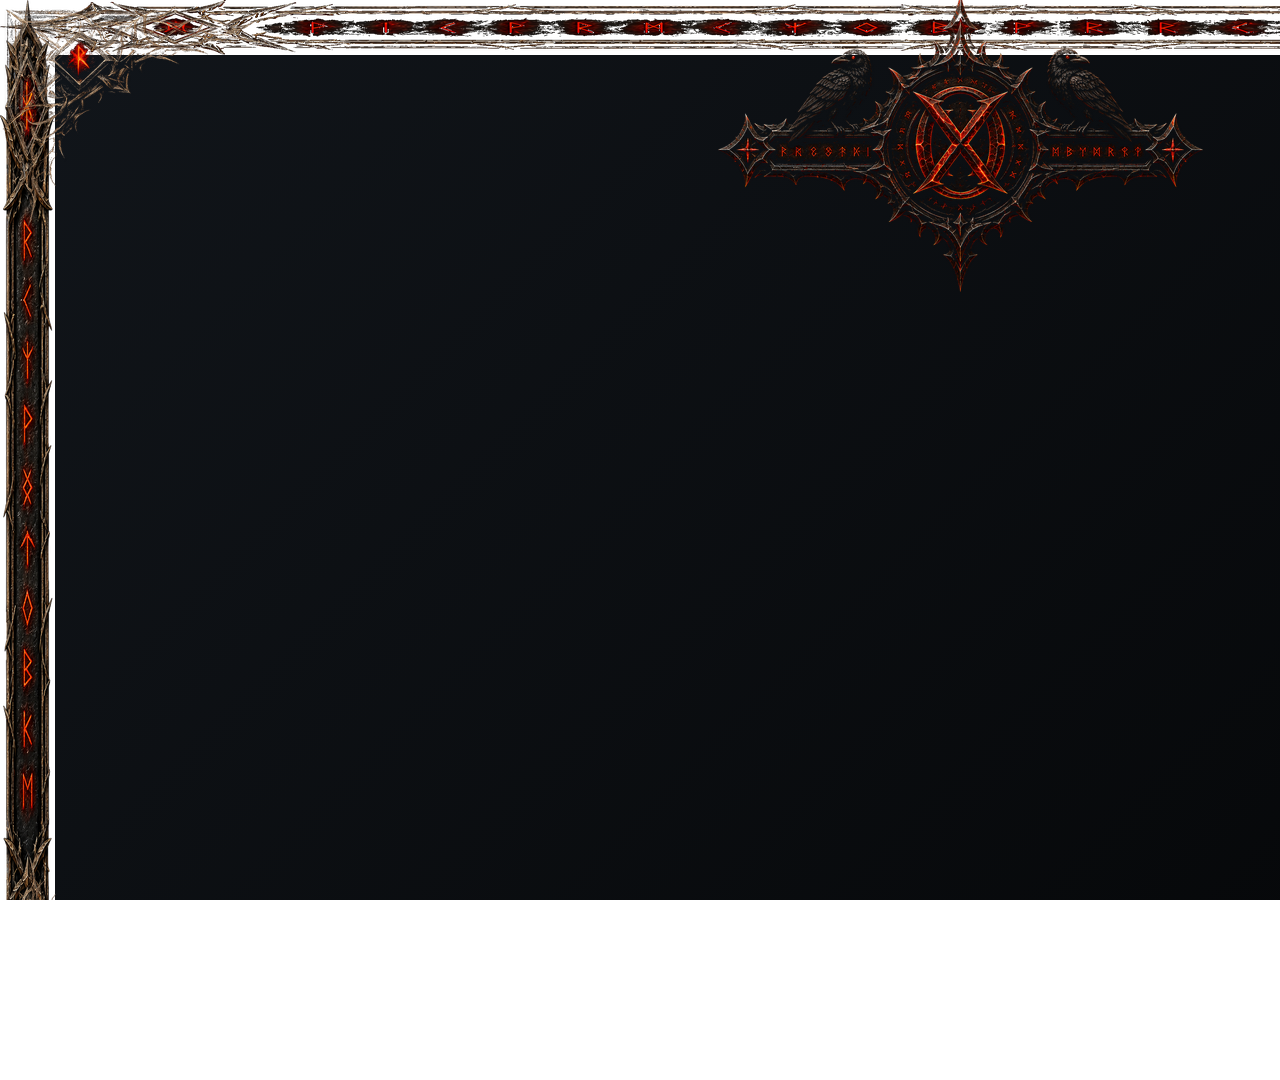
==== frame-test.html @ 2d7206f1 "rahmen test" ====
<!doctype html>
<html lang="de">
<head>
<meta charset="utf-8">
<meta name="viewport" content="width=device-width,initial-scale=1">
<title>Cryox Rahmentest</title>
<link rel="stylesheet" href="css/frame.css">
</head>
<body>
<main class="frame-stage">
  <div class="preview-background"></div>

  <div class="rail-h top"></div>
  <div class="rail-h bottom"></div>

  <div class="rail-v left"></div>
  <div class="rail-v right"></div>

  <div class="corner tl"></div>
  <div class="corner tr"></div>
  <div class="corner bl"></div>
  <div class="corner br"></div>

  <img class="emblem" src="assets/frame/emblem_master.png" alt="">
</main>
</body>
</html>
---- css/frame.css ----
:root{
  --w:1920px;
  --h:1080px;
  --rail:55px;
  --corner:260px;
}
*{box-sizing:border-box}
html,body{
  width:100%;
  height:100%;
  margin:0;
  overflow:hidden;
  background:transparent;
}
.frame-stage{
  position:relative;
  width:var(--w);
  height:var(--h);
  background:transparent;
  overflow:hidden;
}
.preview-background{
  position:absolute;
  inset:55px;
  background:linear-gradient(135deg,#11151a,#030405);
}
.rail-h{
  position:absolute;
  left:0;
  width:1920px;
  height:55px;
  background:url("../assets/frame/top_master.png") center/1920px 55px no-repeat;
  z-index:10;
}
.rail-h.top{top:0}
.rail-h.bottom{bottom:0;transform:scaleY(-1)}
.rail-v{
  position:absolute;
  top:0;
  width:55px;
  height:1080px;
  background:url("../assets/frame/side_master.png") center/55px 1080px no-repeat;
  z-index:11;
}
.rail-v.left{left:0}
.rail-v.right{right:0;transform:scaleX(-1)}
.corner{
  position:absolute;
  width:260px;
  height:260px;
  background:url("../assets/frame/corner_master.png") center/contain no-repeat;
  z-index:20;
}
.corner.tl{top:0;left:0}
.corner.tr{top:0;right:0;transform:scaleX(-1)}
.corner.bl{bottom:0;left:0;transform:scaleY(-1)}
.corner.br{right:0;bottom:0;transform:scale(-1,-1)}
.emblem{
  position:absolute;
  z-index:30;
  top:-8px;
  left:50%;
  width:720px;
  height:300px;
  transform:translateX(-50%);
  object-fit:contain;
}
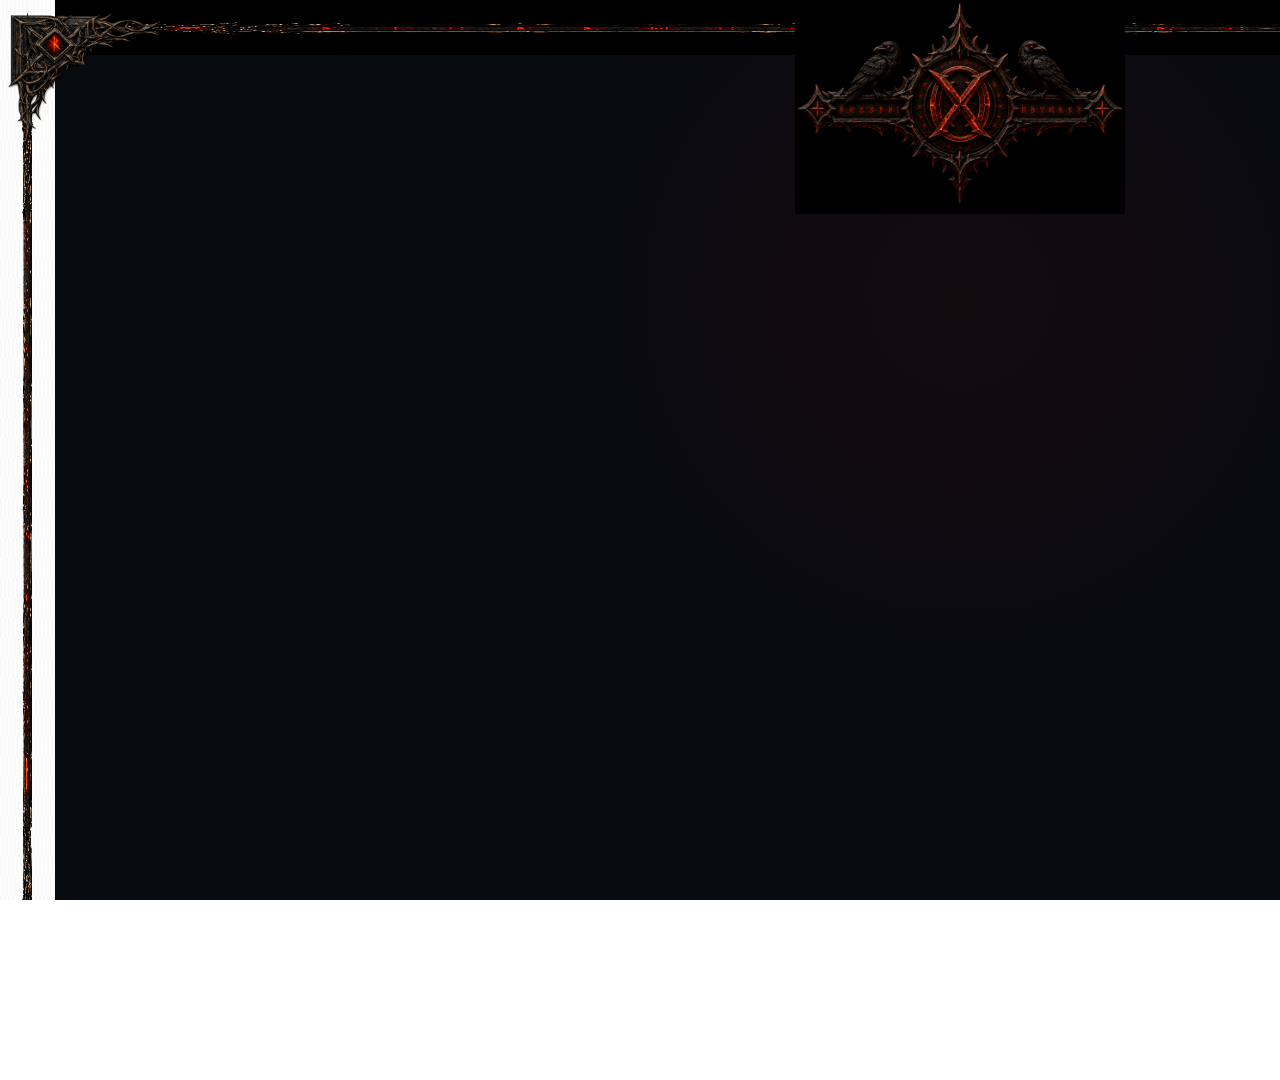
==== commit e6f13e18: "rahmen test 2" ====
--- a/frame-test.html
+++ b/frame-test.html
@@ -3,7 +3,7 @@
 <head>
 <meta charset="utf-8">
 <meta name="viewport" content="width=device-width,initial-scale=1">
-<title>Cryox Rahmentest</title>
+<title>Cryox Rahmentest v3</title>
 <link rel="stylesheet" href="css/frame.css">
 </head>
 <body>
--- a/css/frame.css
+++ b/css/frame.css
@@ -3,7 +3,7 @@
   --w:1920px;
   --h:1080px;
   --rail:55px;
-  --corner:260px;
+  --corner:170px;
 }
 *{box-sizing:border-box}
 html,body{
@@ -17,13 +17,15 @@
   position:relative;
   width:var(--w);
   height:var(--h);
+  overflow:hidden;
   background:transparent;
-  overflow:hidden;
 }
 .preview-background{
   position:absolute;
   inset:55px;
-  background:linear-gradient(135deg,#11151a,#030405);
+  background:
+    radial-gradient(circle at 50% 25%,rgba(110,15,20,.12),transparent 38%),
+    #080b0f;
 }
 .rail-h{
   position:absolute;
@@ -47,9 +49,9 @@
 .rail-v.right{right:0;transform:scaleX(-1)}
 .corner{
   position:absolute;
-  width:260px;
-  height:260px;
-  background:url("../assets/frame/corner_master.png") center/contain no-repeat;
+  width:170px;
+  height:170px;
+  background:url("../assets/frame/corner_master.png") top left/contain no-repeat;
   z-index:20;
 }
 .corner.tl{top:0;left:0}
@@ -58,11 +60,12 @@
 .corner.br{right:0;bottom:0;transform:scale(-1,-1)}
 .emblem{
   position:absolute;
-  z-index:30;
-  top:-8px;
+  top:-6px;
   left:50%;
-  width:720px;
-  height:300px;
+  width:520px;
+  height:220px;
   transform:translateX(-50%);
   object-fit:contain;
+  z-index:30;
+  pointer-events:none;
 }
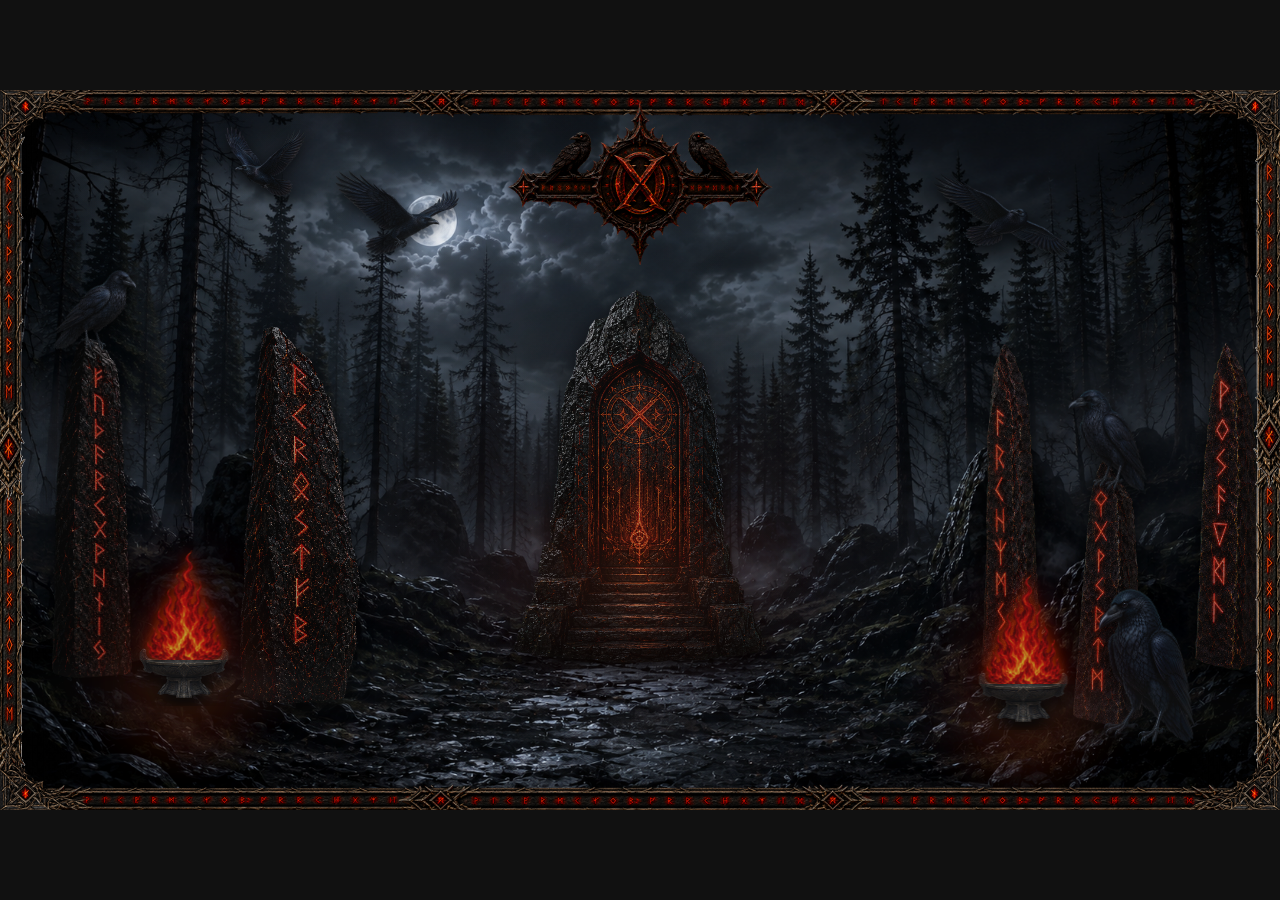
==== commit 99b9c4fb: "grund frame finish" ====
--- a/frame-test.html
+++ b/frame-test.html
@@ -1,27 +1,65 @@
 <!doctype html>
 <html lang="de">
 <head>
-<meta charset="utf-8">
-<meta name="viewport" content="width=device-width,initial-scale=1">
-<title>Cryox Rahmentest v3</title>
-<link rel="stylesheet" href="css/frame.css">
+  <meta charset="utf-8">
+  <meta name="viewport" content="width=device-width, initial-scale=1">
+  <title>Cryox Overlay – Vorschau</title>
+  <link rel="stylesheet" href="css/overlay.css">
 </head>
-<body>
-<main class="frame-stage">
-  <div class="preview-background"></div>
+<body class="preview-mode">
+  <main id="overlay" aria-label="Cryox Overlay Vorschau">
+    <img class="overlay-layer overlay-background" data-layer="background" src="assets/backgrounds/forest_master.png" alt="" draggable="false">
+    <div class="overlay-layer atmosphere-back" data-layer="atmosphere" aria-hidden="true"></div>
+    <img class="overlay-layer runestone-portal" data-layer="portal" src="assets/portal/runestone_portal.png" alt="" draggable="false">
 
-  <div class="rail-h top"></div>
-  <div class="rail-h bottom"></div>
+    <div class="overlay-layer atmosphere-ground" data-layer="atmosphere" aria-hidden="true">
+      <span class="atmosphere-element portal-ground-shadow"></span>
+      <span class="atmosphere-element portal-ground-light"></span>
+    </div>
 
-  <div class="rail-v left"></div>
-  <div class="rail-v right"></div>
+    <div class="overlay-layer runestones-layer" data-layer="runestones" aria-hidden="true">
+      <img class="runestone runestone-01" src="assets/runestones/runestone_01.png" alt="" draggable="false">
+      <img class="runestone runestone-02" src="assets/runestones/runestone_02.png" alt="" draggable="false">
+      <img class="runestone runestone-03" src="assets/runestones/runestone_03.png" alt="" draggable="false">
+      <img class="runestone runestone-04" src="assets/runestones/runestone_04.png" alt="" draggable="false">
+      <img class="runestone runestone-05" src="assets/runestones/runestone_05.png" alt="" draggable="false">
+    </div>
 
-  <div class="corner tl"></div>
-  <div class="corner tr"></div>
-  <div class="corner bl"></div>
-  <div class="corner br"></div>
+    <div class="overlay-layer ravens-layer" data-layer="ravens" aria-hidden="true">
+      <img class="raven raven-flying raven-flying-01" src="assets/ravens/raven_flying_01.png" alt="" draggable="false">
+      <img class="raven raven-flying raven-flying-02" src="assets/ravens/raven_flying_02.png" alt="" draggable="false">
+      <img class="raven raven-flying raven-flying-03" src="assets/ravens/raven_flying_03.png" alt="" draggable="false">
+      <img class="raven raven-sitting raven-sitting-left" src="assets/ravens/raven_sitting_left.png" alt="" draggable="false">
+      <img class="raven raven-sitting raven-sitting-right-01" src="assets/ravens/raven_sitting_right_01.png" alt="" draggable="false">
+      <img class="raven raven-sitting raven-sitting-right-02" src="assets/ravens/raven_sitting_right_02.png" alt="" draggable="false">
+    </div>
 
-  <img class="emblem" src="assets/frame/emblem_master.png" alt="">
-</main>
+    <div class="overlay-layer fire-layer" data-layer="fire" aria-hidden="true">
+      <span class="atmosphere-element fire-light fire-light-left"></span>
+      <span class="atmosphere-element fire-light fire-light-right"></span>
+      <span class="fire-sparks fire-sparks-left" aria-hidden="true">
+        <i class="fire-spark"></i><i class="fire-spark"></i><i class="fire-spark"></i>
+        <i class="fire-spark"></i><i class="fire-spark"></i><i class="fire-spark"></i>
+      </span>
+      <span class="fire-sparks fire-sparks-right" aria-hidden="true">
+        <i class="fire-spark"></i><i class="fire-spark"></i><i class="fire-spark"></i>
+        <i class="fire-spark"></i><i class="fire-spark"></i><i class="fire-spark"></i>
+      </span>
+      <img class="fire-bowl fire-bowl-left" src="assets/fire/brazier_master.png" alt="" draggable="false">
+      <img class="fire-flame fire-flame-left" src="assets/fire/bowl_flame.png" alt="" draggable="false">
+      <img class="fire-bowl fire-bowl-left fire-bowl-front" src="assets/fire/brazier_master.png" alt="" draggable="false">
+      <img class="fire-bowl fire-bowl-right" src="assets/fire/brazier_master.png" alt="" draggable="false">
+      <img class="fire-flame fire-flame-right" src="assets/fire/bowl_flame.png" alt="" draggable="false">
+      <img class="fire-bowl fire-bowl-right fire-bowl-front" src="assets/fire/brazier_master.png" alt="" draggable="false">
+    </div>
+
+    <div class="overlay-layer atmosphere-front" data-layer="atmosphere" aria-hidden="true"></div>
+    <div class="overlay-layer scene-grade" data-layer="atmosphere" aria-hidden="true"></div>
+
+    <img class="overlay-layer overlay-frame" data-layer="frame" src="assets/frame/frame_master.png" alt="" draggable="false">
+    <img class="overlay-layer overlay-emblem" data-layer="emblem" src="assets/frame/emblem_master.png" alt="" draggable="false">
+  </main>
+
+  <script src="js/overlay.js"></script>
 </body>
 </html>
--- a/css/overlay.css
+++ b/css/overlay.css
@@ -0,0 +1,653 @@
+:root {
+  --overlay-width: 1920px;
+  --overlay-height: 1080px;
+
+  /* Bestätigte Steinpositionen: zwei links, drei rechts. */
+  --runestone-01-left: 78px;
+  --runestone-01-bottom: 198px;
+  --runestone-01-height: 510px;
+  --runestone-02-left: 360px;
+  --runestone-02-bottom: 160px;
+  --runestone-02-height: 565px;
+  --runestone-03-right: 360px;
+  --runestone-03-bottom: 198px;
+  --runestone-03-height: 500px;
+  --runestone-04-right: 205px;
+  --runestone-04-bottom: 125px;
+  --runestone-04-height: 405px;
+  --runestone-05-right: 30px;
+  --runestone-05-bottom: 210px;
+  --runestone-05-height: 490px;
+}
+
+* {
+  box-sizing: border-box;
+}
+
+html,
+body {
+  width: 100%;
+  height: 100%;
+  margin: 0;
+  overflow: hidden;
+  background: transparent;
+}
+
+#overlay {
+  position: relative;
+  width: var(--overlay-width);
+  height: var(--overlay-height);
+  overflow: hidden;
+  background: transparent;
+}
+
+.overlay-layer,
+.atmosphere-element,
+.runestone-portal,
+.runestone,
+.raven,
+.fire-flame,
+.fire-bowl {
+  position: absolute;
+  display: block;
+  margin: 0;
+  user-select: none;
+  -webkit-user-drag: none;
+  pointer-events: none;
+}
+
+[hidden] {
+  display: none !important;
+}
+
+.overlay-background,
+.overlay-frame {
+  inset: 0;
+  width: 100%;
+  height: 100%;
+}
+
+.overlay-background {
+  z-index: 1;
+  object-fit: cover;
+}
+
+/*
+ * Gemeinsame Atmosphäre für alle modularen Ebenen.
+ * Die Effekte liegen separat und lassen sich mit ?atmosphere=0 abschalten.
+ */
+.atmosphere-back,
+.atmosphere-ground,
+.atmosphere-front,
+.scene-grade {
+  inset: 0;
+  width: 100%;
+  height: 100%;
+  overflow: hidden;
+}
+
+.atmosphere-back {
+  z-index: 5;
+  background:
+    radial-gradient(ellipse 616px 460px at 50% 61%, rgba(132, 20, 8, 0.12) 0%, rgba(75, 9, 4, 0.055) 44%, transparent 75%),
+    radial-gradient(ellipse 760px 520px at 31% 17%, rgba(88, 117, 151, 0.075) 0%, transparent 68%);
+  mix-blend-mode: screen;
+}
+
+.atmosphere-ground {
+  z-index: 15;
+}
+
+.portal-ground-shadow,
+.portal-ground-light {
+  left: 50%;
+  transform: translateX(-50%);
+  border-radius: 50%;
+}
+
+.portal-ground-shadow {
+  bottom: 196px;
+  width: 516px;
+  height: 72px;
+  background: radial-gradient(ellipse, rgba(0, 0, 0, 0.7) 0%, rgba(0, 0, 0, 0.35) 46%, transparent 76%);
+  filter: blur(10px);
+  opacity: 0.72;
+  mix-blend-mode: multiply;
+}
+
+.portal-ground-light {
+  bottom: 168px;
+  width: 588px;
+  height: 300px;
+  background: radial-gradient(ellipse at 50% 38%, rgba(224, 60, 11, 0.16) 0%, rgba(150, 18, 4, 0.075) 36%, transparent 72%);
+  filter: blur(18px);
+  opacity: 0.78;
+  mix-blend-mode: screen;
+}
+
+.runestone-portal {
+  z-index: 10;
+  left: 50%;
+  bottom: 220px;
+  height: 560px;
+  width: auto;
+  object-fit: contain;
+  transform: translateX(-50%) scaleX(1.2);
+  transform-origin: center bottom;
+  opacity: 0.96;
+  filter:
+    brightness(0.82)
+    contrast(0.94)
+    saturate(0.8)
+    blur(0.18px)
+    drop-shadow(0 12px 15px rgba(0, 0, 0, 0.76));
+}
+
+.runestones-layer,
+.ravens-layer,
+.fire-layer {
+  inset: 0;
+  width: 100%;
+  height: 100%;
+}
+
+.runestones-layer {
+  z-index: 20;
+}
+
+.runestones-layer::before {
+  position: absolute;
+  inset: 0;
+  z-index: 0;
+  content: "";
+  background:
+    radial-gradient(ellipse 105px 27px at 148px 877px, rgba(0, 0, 0, 0.72) 0%, transparent 74%),
+    radial-gradient(ellipse 135px 32px at 455px 921px, rgba(0, 0, 0, 0.75) 0%, transparent 74%),
+    radial-gradient(ellipse 112px 28px at 1510px 882px, rgba(0, 0, 0, 0.73) 0%, transparent 74%),
+    radial-gradient(ellipse 90px 24px at 1650px 954px, rgba(0, 0, 0, 0.7) 0%, transparent 74%),
+    radial-gradient(ellipse 105px 27px at 1830px 869px, rgba(0, 0, 0, 0.72) 0%, transparent 74%);
+  filter: blur(8px);
+  opacity: 0.82;
+  mix-blend-mode: multiply;
+}
+
+.runestone {
+  z-index: 1;
+  height: auto;
+  object-fit: contain;
+  transform-origin: center bottom;
+  opacity: 0.965;
+  filter:
+    brightness(0.82)
+    contrast(0.94)
+    saturate(0.82)
+    blur(0.16px)
+    drop-shadow(0 10px 13px rgba(0, 0, 0, 0.72));
+}
+
+.runestone-01 {
+  left: var(--runestone-01-left);
+  bottom: var(--runestone-01-bottom);
+  height: var(--runestone-01-height);
+}
+
+.runestone-02 {
+  left: var(--runestone-02-left);
+  bottom: var(--runestone-02-bottom);
+  height: var(--runestone-02-height);
+}
+
+.runestone-03 {
+  right: var(--runestone-03-right);
+  bottom: var(--runestone-03-bottom);
+  height: var(--runestone-03-height);
+}
+
+.runestone-04 {
+  right: var(--runestone-04-right);
+  bottom: var(--runestone-04-bottom);
+  height: var(--runestone-04-height);
+}
+
+.runestone-05 {
+  right: var(--runestone-05-right);
+  bottom: var(--runestone-05-bottom);
+  height: var(--runestone-05-height);
+}
+
+.ravens-layer {
+  z-index: 30;
+}
+
+.raven {
+  width: auto;
+  height: auto;
+  object-fit: contain;
+  transform-origin: center;
+  opacity: 0.94;
+  filter:
+    brightness(0.7)
+    contrast(0.92)
+    saturate(0.58)
+    blur(0.14px)
+    drop-shadow(0 7px 10px rgba(0, 0, 0, 0.7));
+}
+
+.raven-flying-01 {
+  top: 119px;
+  left: 499px;
+  width: 196px;
+}
+
+.raven-flying-02 {
+  top: 52px;
+  left: 313px;
+  width: 167px;
+}
+
+.raven-flying-03 {
+  top: 117px;
+  left: 1394px;
+  width: 219px;
+}
+
+.raven-sitting-left {
+  top: 257px;
+  left: 67px;
+  height: 152px;
+  transform: rotate(20deg);
+  transform-origin: center bottom;
+}
+
+.raven-sitting-right-01 {
+  top: 436px;
+  left: 1606px;
+  height: 178px;
+  transform: rotate(-10deg) scale(0.98);
+  transform-origin: center bottom;
+}
+
+.raven-sitting-right-02 {
+  top: 731px;
+  left: 1616px;
+  height: 266px;
+}
+
+.fire-layer {
+  /* Beide Feuergruppen liegen garantiert vor sämtlichen Runensteinen. */
+  z-index: 60;
+  isolation: isolate;
+}
+
+.fire-light {
+  z-index: 0;
+  width: 350px;
+  height: 365px;
+  border-radius: 50%;
+  background: radial-gradient(ellipse at 50% 65%, rgba(255, 103, 25, 0.28) 0%, rgba(188, 31, 5, 0.14) 34%, rgba(91, 5, 2, 0.055) 56%, transparent 74%);
+  filter: blur(18px);
+  opacity: 0.78;
+  mix-blend-mode: screen;
+  transform-origin: center 72%;
+}
+
+.fire-light-left {
+  left: 101px;
+  bottom: 73px;
+}
+
+.fire-light-right {
+  right: 210px;
+  bottom: 37px;
+}
+
+.fire-bowl {
+  z-index: 1;
+  width: 162px;
+  height: auto;
+  filter:
+    brightness(0.76)
+    contrast(0.92)
+    saturate(0.72)
+    drop-shadow(0 9px 12px rgba(0, 0, 0, 0.76));
+}
+
+.fire-bowl-front {
+  z-index: 3;
+  clip-path: inset(37% 0 0 0);
+}
+
+.fire-bowl-left {
+  left: 195px;
+  bottom: 156px;
+}
+
+.fire-bowl-right {
+  right: 304px;
+  bottom: 120px;
+  transform: scaleX(-1);
+  z-index: 11;
+}
+
+.fire-flame {
+  z-index: 2;
+  width: 113px;
+  height: auto;
+  transform-origin: center bottom;
+  opacity: 0.95;
+  filter:
+    brightness(0.9)
+    contrast(0.93)
+    saturate(0.84)
+    drop-shadow(0 0 8px rgba(255, 65, 7, 0.62))
+    drop-shadow(0 0 20px rgba(165, 13, 2, 0.38));
+}
+
+.fire-sparks {
+  position: absolute;
+  display: block;
+  z-index: 14;
+  width: 92px;
+  height: 154px;
+  overflow: visible;
+  pointer-events: none;
+}
+
+.fire-sparks-left {
+  left: 232px;
+  bottom: 329px;
+}
+
+.fire-sparks-right {
+  right: 337px;
+  bottom: 293px;
+}
+
+.fire-spark {
+  --spark-drift: 0px;
+  position: absolute;
+  bottom: 0;
+  width: 4px;
+  height: 4px;
+  border-radius: 50%;
+  background: rgba(255, 190, 72, 0.98);
+  box-shadow:
+    0 0 5px rgba(255, 122, 22, 0.95),
+    0 0 10px rgba(221, 38, 5, 0.7);
+  opacity: 0;
+}
+
+.fire-spark:nth-child(1) {
+  --spark-drift: -13px;
+  left: 16%;
+  width: 3px;
+  height: 3px;
+}
+
+.fire-spark:nth-child(2) {
+  --spark-drift: 18px;
+  left: 35%;
+  width: 5px;
+  height: 5px;
+}
+
+.fire-spark:nth-child(3) {
+  --spark-drift: -8px;
+  left: 54%;
+}
+
+.fire-spark:nth-child(4) {
+  --spark-drift: 12px;
+  left: 71%;
+  width: 3px;
+  height: 3px;
+}
+
+.fire-spark:nth-child(5) {
+  --spark-drift: -19px;
+  left: 84%;
+  width: 2px;
+  height: 2px;
+}
+
+.fire-spark:nth-child(6) {
+  --spark-drift: 7px;
+  left: 45%;
+  width: 3px;
+  height: 3px;
+}
+
+.fire-flame-left {
+  left: 221px;
+  bottom: 219px;
+}
+
+.fire-flame-right {
+  right: 327px;
+  bottom: 183px;
+  transform: none;
+  z-index: 12;
+}
+
+.fire-bowl-right.fire-bowl-front {
+  z-index: 13;
+}
+
+.atmosphere-front {
+  z-index: 70;
+  background:
+    radial-gradient(ellipse 720px 95px at 50% 90%, rgba(121, 142, 156, 0.095) 0%, rgba(70, 86, 101, 0.045) 50%, transparent 78%),
+    radial-gradient(ellipse 610px 72px at 19% 83%, rgba(119, 139, 151, 0.08) 0%, transparent 75%),
+    radial-gradient(ellipse 650px 74px at 84% 86%, rgba(119, 139, 151, 0.075) 0%, transparent 75%);
+  filter: blur(9px);
+  opacity: 0.8;
+  mix-blend-mode: screen;
+}
+
+.scene-grade {
+  z-index: 90;
+  background:
+    radial-gradient(circle at 31% 18%, rgba(94, 125, 160, 0.055) 0%, transparent 38%),
+    linear-gradient(180deg, rgba(2, 7, 12, 0.015) 0%, rgba(2, 5, 8, 0.1) 100%);
+  mix-blend-mode: multiply;
+  opacity: 0.72;
+}
+
+.overlay-frame {
+  z-index: 100;
+  object-fit: fill;
+}
+
+.overlay-emblem {
+  z-index: 110;
+  top: 5px;
+  left: 50%;
+  width: 405px;
+  height: auto;
+  object-fit: contain;
+  transform: translateX(-50%);
+  transform-origin: center top;
+}
+
+/*
+ * Das Feuer lebt standardmäßig. Mit ?firemotion=0 lässt es sich einfrieren.
+ * ?motion=1 ergänzt weiterhin nur die dezente Bewegung der Flugraben.
+ */
+.motion-enabled .raven-flying-01 {
+  animation: raven-drift-a 9s ease-in-out infinite alternate;
+}
+
+.motion-enabled .raven-flying-02 {
+  animation: raven-drift-b 11s ease-in-out infinite alternate;
+}
+
+.motion-enabled .raven-flying-03 {
+  animation: raven-drift-c 10s ease-in-out infinite alternate;
+}
+
+.fire-motion-enabled .fire-flame-left {
+  animation: flame-flicker-left 1.67s linear infinite;
+  will-change: transform, opacity;
+}
+
+.fire-motion-enabled .fire-flame-right {
+  animation: flame-flicker-right 1.43s linear infinite;
+  will-change: transform, opacity;
+}
+
+.fire-motion-enabled .fire-light-left {
+  animation: fire-light-pulse-left 2.05s ease-in-out infinite;
+  will-change: transform, opacity;
+}
+
+.fire-motion-enabled .fire-light-right {
+  animation: fire-light-pulse-right 1.78s ease-in-out infinite;
+  will-change: transform, opacity;
+}
+
+.fire-motion-enabled .fire-spark {
+  animation-name: ember-rise;
+  animation-timing-function: cubic-bezier(0.2, 0.62, 0.42, 1);
+  animation-iteration-count: infinite;
+  will-change: transform, opacity;
+}
+
+.fire-motion-enabled .fire-sparks-left .fire-spark:nth-child(1) {
+  animation-duration: 2.37s;
+  animation-delay: -0.72s;
+}
+
+.fire-motion-enabled .fire-sparks-left .fire-spark:nth-child(2) {
+  animation-duration: 2.81s;
+  animation-delay: -2.14s;
+}
+
+.fire-motion-enabled .fire-sparks-left .fire-spark:nth-child(3) {
+  animation-duration: 3.18s;
+  animation-delay: -1.43s;
+}
+
+.fire-motion-enabled .fire-sparks-left .fire-spark:nth-child(4) {
+  animation-duration: 2.62s;
+  animation-delay: -0.19s;
+}
+
+.fire-motion-enabled .fire-sparks-left .fire-spark:nth-child(5) {
+  animation-duration: 3.42s;
+  animation-delay: -2.75s;
+}
+
+.fire-motion-enabled .fire-sparks-left .fire-spark:nth-child(6) {
+  animation-duration: 2.96s;
+  animation-delay: -1.05s;
+}
+
+.fire-motion-enabled .fire-sparks-right .fire-spark:nth-child(1) {
+  animation-duration: 2.73s;
+  animation-delay: -1.67s;
+}
+
+.fire-motion-enabled .fire-sparks-right .fire-spark:nth-child(2) {
+  animation-duration: 3.11s;
+  animation-delay: -0.38s;
+}
+
+.fire-motion-enabled .fire-sparks-right .fire-spark:nth-child(3) {
+  animation-duration: 2.49s;
+  animation-delay: -2.22s;
+}
+
+.fire-motion-enabled .fire-sparks-right .fire-spark:nth-child(4) {
+  animation-duration: 3.36s;
+  animation-delay: -1.26s;
+}
+
+.fire-motion-enabled .fire-sparks-right .fire-spark:nth-child(5) {
+  animation-duration: 2.89s;
+  animation-delay: -0.86s;
+}
+
+.fire-motion-enabled .fire-sparks-right .fire-spark:nth-child(6) {
+  animation-duration: 3.57s;
+  animation-delay: -2.94s;
+}
+
+@keyframes raven-drift-a {
+  to { transform: translate(9px, -5px) rotate(-1deg); }
+}
+
+@keyframes raven-drift-b {
+  to { transform: translate(-7px, 7px) rotate(1.2deg); }
+}
+
+@keyframes raven-drift-c {
+  to { transform: translate(10px, 4px) rotate(-0.8deg); }
+}
+
+@keyframes flame-flicker-left {
+  0%, 100% { transform: translate3d(0, 0, 0) rotate(0deg) scale(1, 1); opacity: 0.95; }
+  13% { transform: translate3d(-1px, 1px, 0) rotate(-0.8deg) scale(0.985, 0.992); opacity: 0.91; }
+  29% { transform: translate3d(1px, -3px, 0) rotate(1.15deg) scale(1.025, 1.035); opacity: 0.98; }
+  47% { transform: translate3d(-2px, -1px, 0) rotate(-1.35deg) scale(0.97, 1.012); opacity: 0.93; }
+  66% { transform: translate3d(2px, -4px, 0) rotate(0.9deg) scale(1.018, 1.048); opacity: 0.99; }
+  82% { transform: translate3d(0, 1px, 0) rotate(-0.45deg) scale(0.992, 0.985); opacity: 0.92; }
+}
+
+@keyframes flame-flicker-right {
+  0%, 100% { transform: translate3d(0, 0, 0) rotate(0deg) scale(1, 1); opacity: 0.95; }
+  11% { transform: translate3d(2px, -2px, 0) rotate(1deg) scale(1.018, 1.026); opacity: 0.98; }
+  28% { transform: translate3d(-1px, 1px, 0) rotate(-0.65deg) scale(0.982, 0.989); opacity: 0.92; }
+  44% { transform: translate3d(1px, -4px, 0) rotate(1.3deg) scale(1.027, 1.046); opacity: 0.99; }
+  61% { transform: translate3d(-2px, -1px, 0) rotate(-1.1deg) scale(0.973, 1.014); opacity: 0.93; }
+  79% { transform: translate3d(1px, -3px, 0) rotate(0.55deg) scale(1.012, 1.035); opacity: 0.97; }
+  90% { transform: translate3d(0, 1px, 0) rotate(-0.35deg) scale(0.994, 0.986); opacity: 0.91; }
+}
+
+@keyframes fire-light-pulse-left {
+  0%, 100% { transform: scale(0.98, 0.97); opacity: 0.67; }
+  23% { transform: scale(1.035, 1.015); opacity: 0.81; }
+  51% { transform: scale(0.995, 1.025); opacity: 0.72; }
+  74% { transform: scale(1.055, 1.04); opacity: 0.85; }
+}
+
+@keyframes fire-light-pulse-right {
+  0%, 100% { transform: scale(1.02, 1); opacity: 0.76; }
+  19% { transform: scale(0.98, 0.97); opacity: 0.66; }
+  43% { transform: scale(1.045, 1.035); opacity: 0.84; }
+  67% { transform: scale(1, 1.02); opacity: 0.71; }
+  86% { transform: scale(1.055, 1.025); opacity: 0.82; }
+}
+
+@keyframes ember-rise {
+  0%, 18% {
+    transform: translate3d(0, 0, 0) scale(0.35);
+    opacity: 0;
+  }
+  27% { opacity: 0.95; }
+  54% { opacity: 0.72; }
+  78% { opacity: 0.38; }
+  100% {
+    transform: translate3d(var(--spark-drift), -148px, 0) scale(0.08);
+    opacity: 0;
+  }
+}
+
+body.preview-mode {
+  background: #111;
+}
+
+body.preview-mode #overlay {
+  position: absolute;
+  top: 50%;
+  left: 50%;
+  transform-origin: center;
+}
+
+@media (prefers-reduced-motion: reduce) {
+  .raven-flying,
+  .fire-flame,
+  .fire-light,
+  .fire-spark {
+    animation: none !important;
+  }
+}
